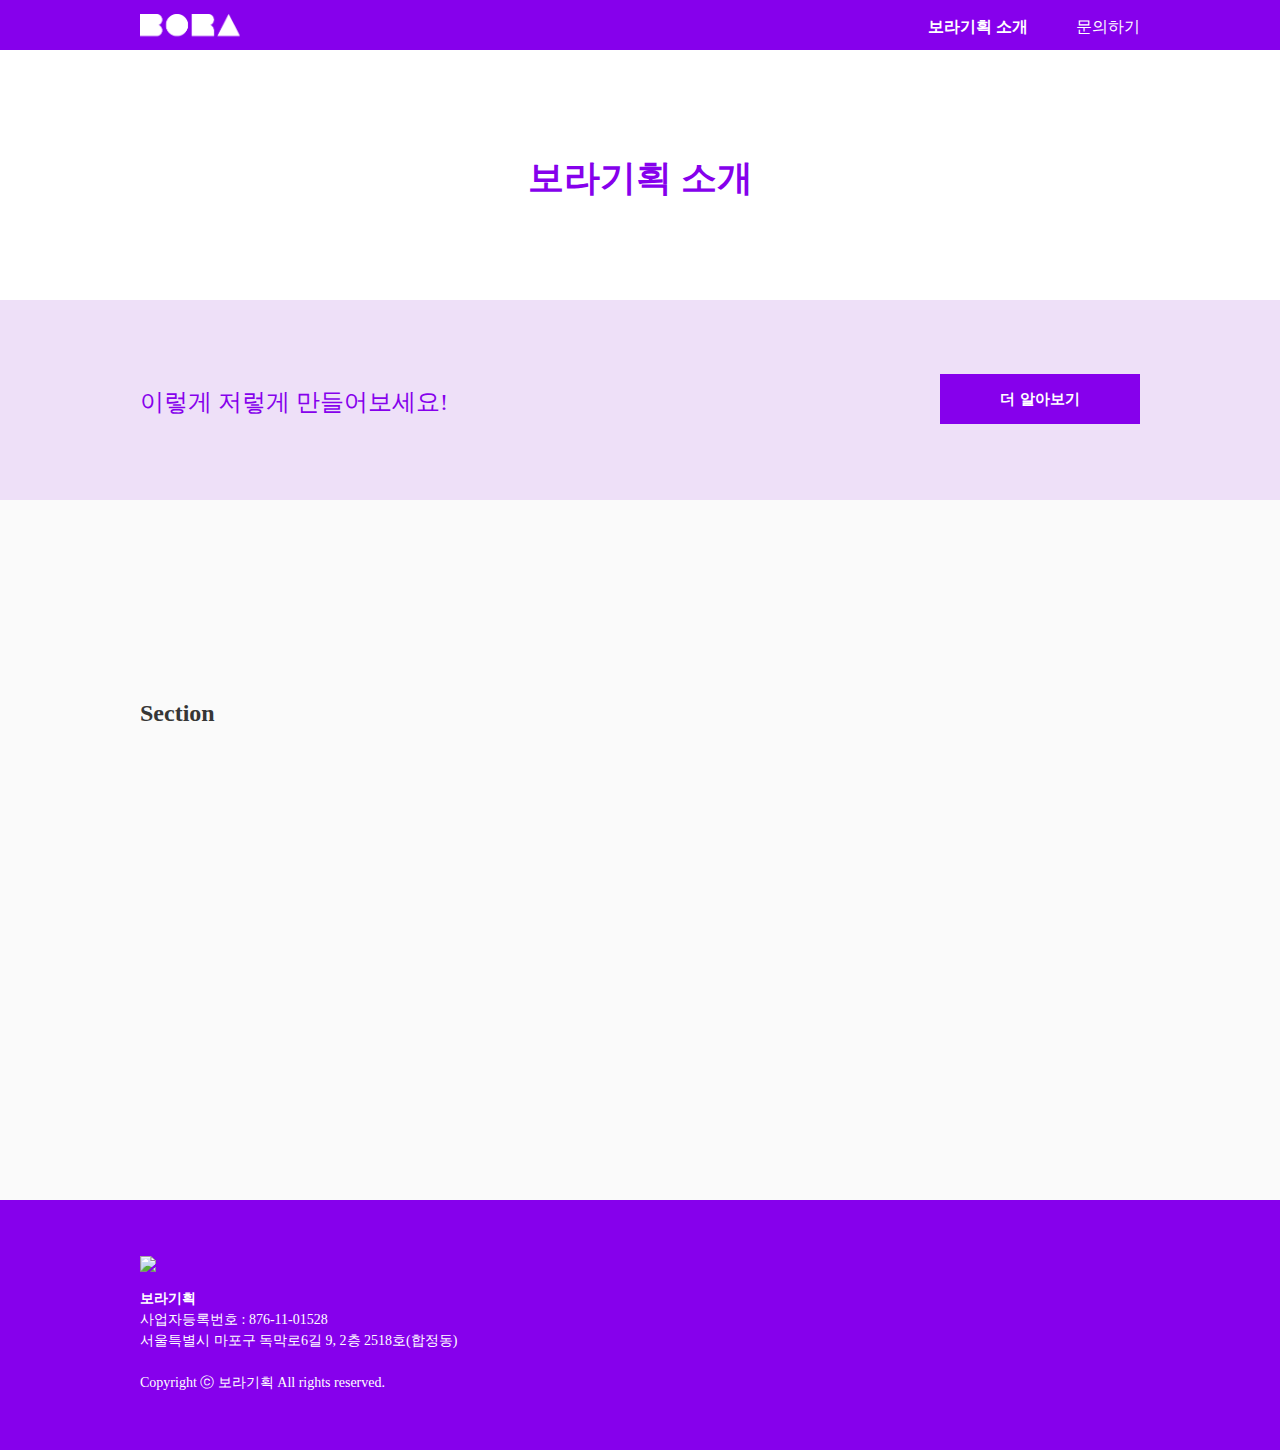
==== about.html @ 1d299da3 "test ver 0.0.1" ====
<!DOCTYPE html>
<html lang="en">
<head>
    <meta charset="UTF-8">
    <meta name="viewport" content="width=device-width, initial-scale=1.0">
    <meta name="author" content="edik">
    <meta name="description" content="edik">
    <meta name="keywords" content="edik">
    <title>웹·앱 기획은, 보라기획</title>
    <link rel="shortcut icon" href="ico/favi.png">
    <title>Document</title>

    <!-- style -->
    <link rel="stylesheet" href="about/css/style.css">
    <link rel="stylesheet" href="about/css/reset.css">
</head>
<body>
    <div id="wrap">
        <div id="headmenu">
            <div class="container">
                <a href="index.html"><img src="about/img/logo.png" class="logo"></a>
                <div class="quick">
                    <a href="#">문의하기</a>
                    <a href="about.html"><b>보라기획 소개</b></a>
                </div>
            </div>
        </div>
        <div id="header">
            <div class="container">
                <div class="title">
                    <p>보라기획 소개</p>
                </div>
            </div>
        </div>
        <div id="main-banner">
            <div class="container">
                <div class="main-banner-text">
                    <p>이렇게 저렇게 만들어보세요!</p>
                </div>
                <!-- button -->
                <div id="button-1">
                    <form action="about.html">
                        <button>더 알아보기</button>
                    </form>
                </div>
            </div>
        </div>
    <div id="contents">
        <div id="section">
            <div class="container"><h2>Section</h2></div>
        </div>
    </div>
    <div id="footer">
        <div class="container">
            <img src="img/logo.png" class="footer-logo">
            <br><b>보라기획</b>
            <br>사업자등록번호 : 876-11-01528
            <br>서울특별시 마포구 독막로6길 9, 2층 2518호(합정동)
            <br>
            <br>Copyright ⓒ 보라기획 All rights reserved.
        </div>
    </div>
</body>
</html>
---- about/css/style.css ----
/* layout */
#wrap{
    width: 100%;
    background-color: #fafafa;
}

#headmenu{
    background-color: #8600ec;
    width: 100%;
    height: 50px;
    position: fixed;
}
#header{
    text-align: center;
    background-color: #ffffff;
    height: 300px;
}

#contents{ 
    margin: 0 auto;}

#main-banner{
    background-color: #8600ec1a;
    height: 200px;
}

#section{
    background-color: #fafafa;
    color: #363636;
    height: 300px;
    padding: 200px 0;
}

#footer{
    background-color: #8600ec;
    color: #fff;
    height: 250px;
    clear: left;
    font-size: 14px;
    line-height: 150%;
}

.footer-logo{
    width: 100px;
    top: 14px;
    padding: 56px 0 10px 0;
}

.container{
    width: 1000px;
    margin: 0 auto;
}

.title{
    color: #8600ec;
    font-size: 36px;
    padding: 154px;
    font-weight: bold;
}

.logo{
    width: 100px;
    position: fixed;
    top: 14px;
    float: left;
}

.main-banner-text{
    color: #8600ec;
    font-size: 24px;
    padding: 86px 0;
    display: inline-block;
}

#button-1{
    padding: 74px 0;
    float: right;
}

button{
    width: 200px;
    background-color: #8600ec;
    color:#fff;
    font-weight: bold;
    border: solid;
    border-color: #8600ec;
    border-width: 2px;
    height: 50px;
    text-align: center;
    text-decoration: none;
    display: inline-block;
    font-size: 15px;
    cursor: pointer;
}
button:hover{
    background-color: rgba( 255, 255, 255, 0.0 );
    color: #8600ec;
    font-weight: bold;
    border: solid;
    border-width: 1.5px;
}

.quick a{
    color: #fff;
    float: right;
    font-size: 16px;
    padding: 17px 0 0 48px;
    text-decoration: none;
}

.quick a:hover{
    font-weight: bold;
}
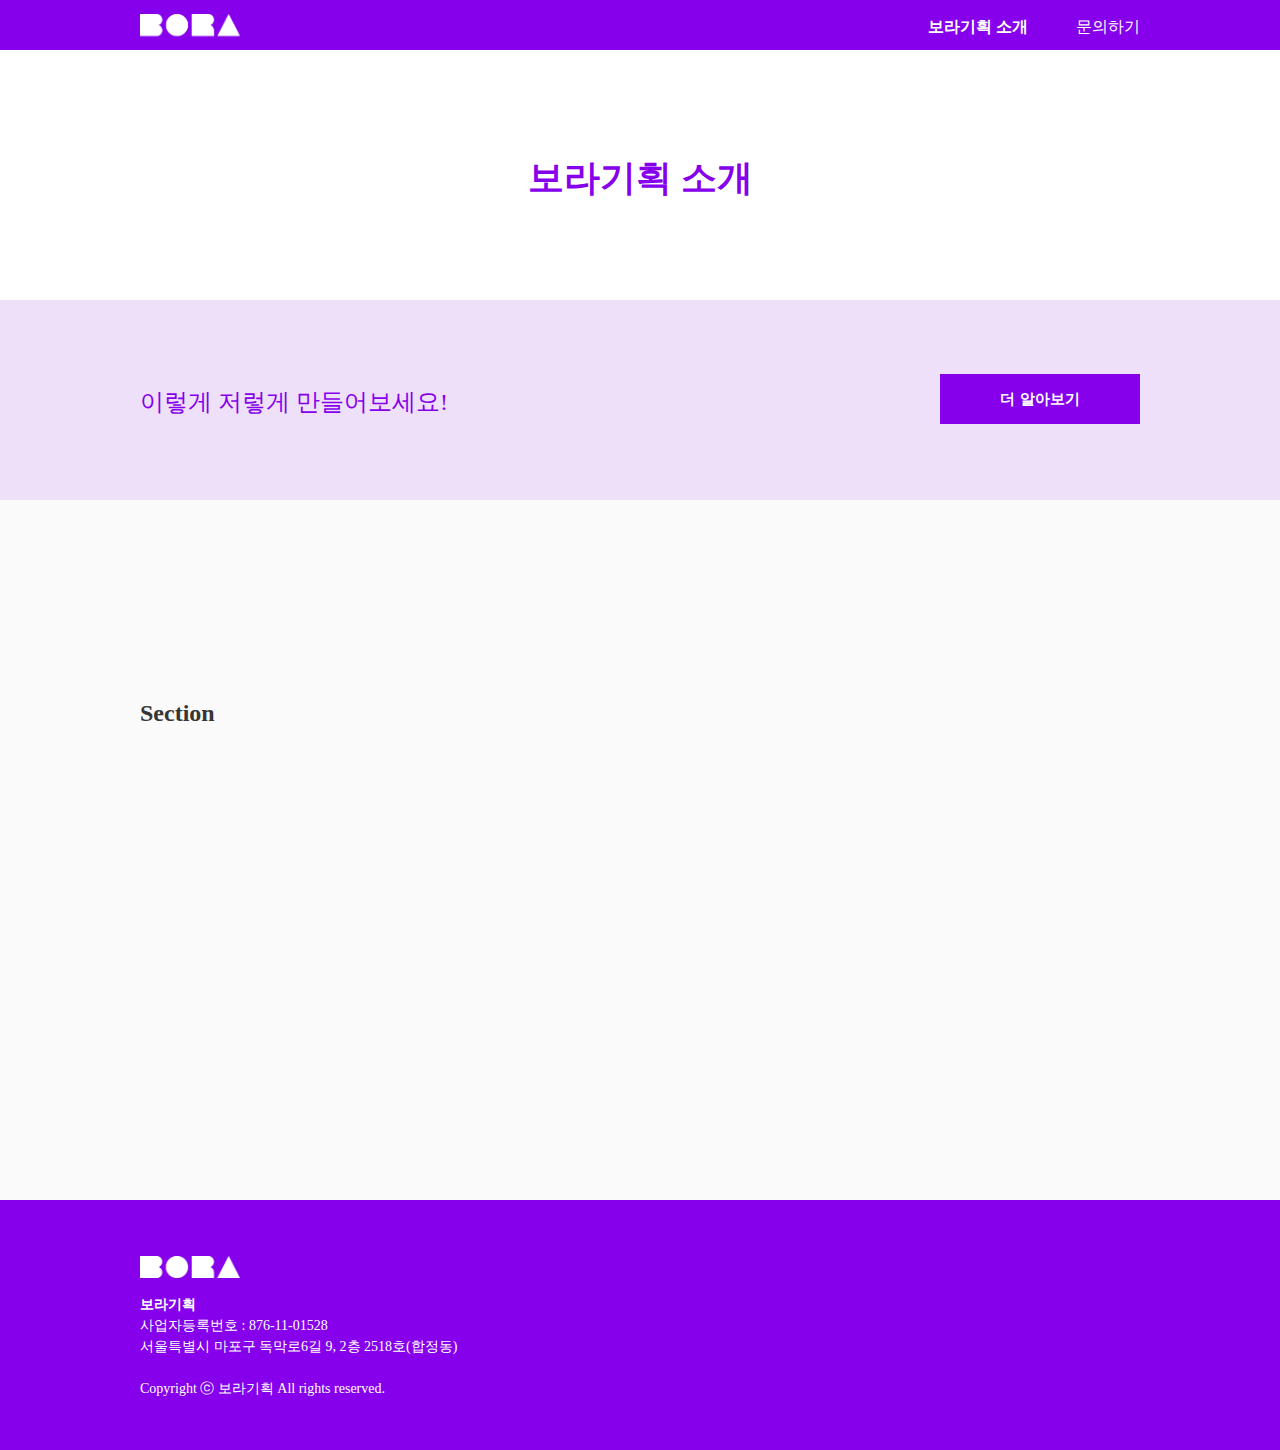
==== commit 0dc999a1: "test 0.0.3" ====
--- a/about.html
+++ b/about.html
@@ -52,7 +52,7 @@
     </div>
     <div id="footer">
         <div class="container">
-            <img src="img/logo.png" class="footer-logo">
+            <img src="about/img/logo.png" class="footer-logo">
             <br><b>보라기획</b>
             <br>사업자등록번호 : 876-11-01528
             <br>서울특별시 마포구 독막로6길 9, 2층 2518호(합정동)
